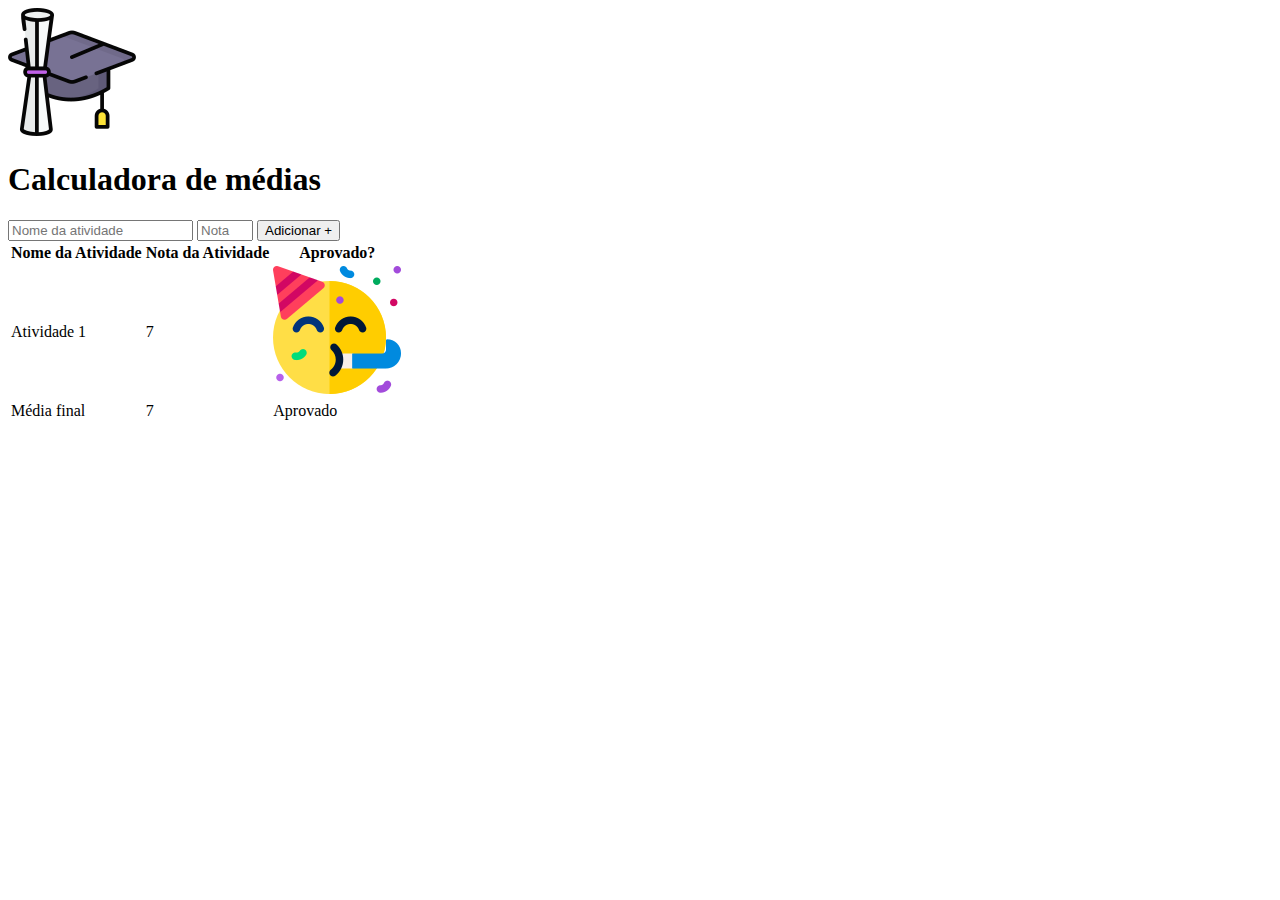
==== Calculator - 1/index.html @ 0ded55a1 "modificação de pastas" ====
<!DOCTYPE html>
<html lang="pt-BR">
<head>
    <meta charset="UTF-8">
    <meta name="viewport" content="width=device-width, initial-scale=1.0">
    <title>avarege-calculator</title>
</head>
<body>
    <header>
        <img src="./images/logo.png" alt="capelo e diploma">
        <h1>Calculadora de médias</h1>
    </header>
    <form>
        <input type="text" placeholder="Nome da atividade" required />
        <input type="number" placeholder="Nota" required min="0" max="10"/>
        <button>Adicionar +</button>
    </form>
    <table>
        <thead>
            <tr>
                <th>Nome da Atividade</th>
                <th>Nota da Atividade</th>
                <th>Aprovado?</th>
            </tr>
        </thead>
        <tbody>
            <tr>
                <td>Atividade 1</td>
                <td>7</td>
                <td><img src="./images/aprovado.png" alt="emoji festejando"></td>
            </tr>
        </tbody>
        <tfoot>
            <tr>
                <td>Média final</td>
                <td>7</td>
                <td>Aprovado</td>
            </tr>
        </tfoot>
    </table>
</body>
</html>
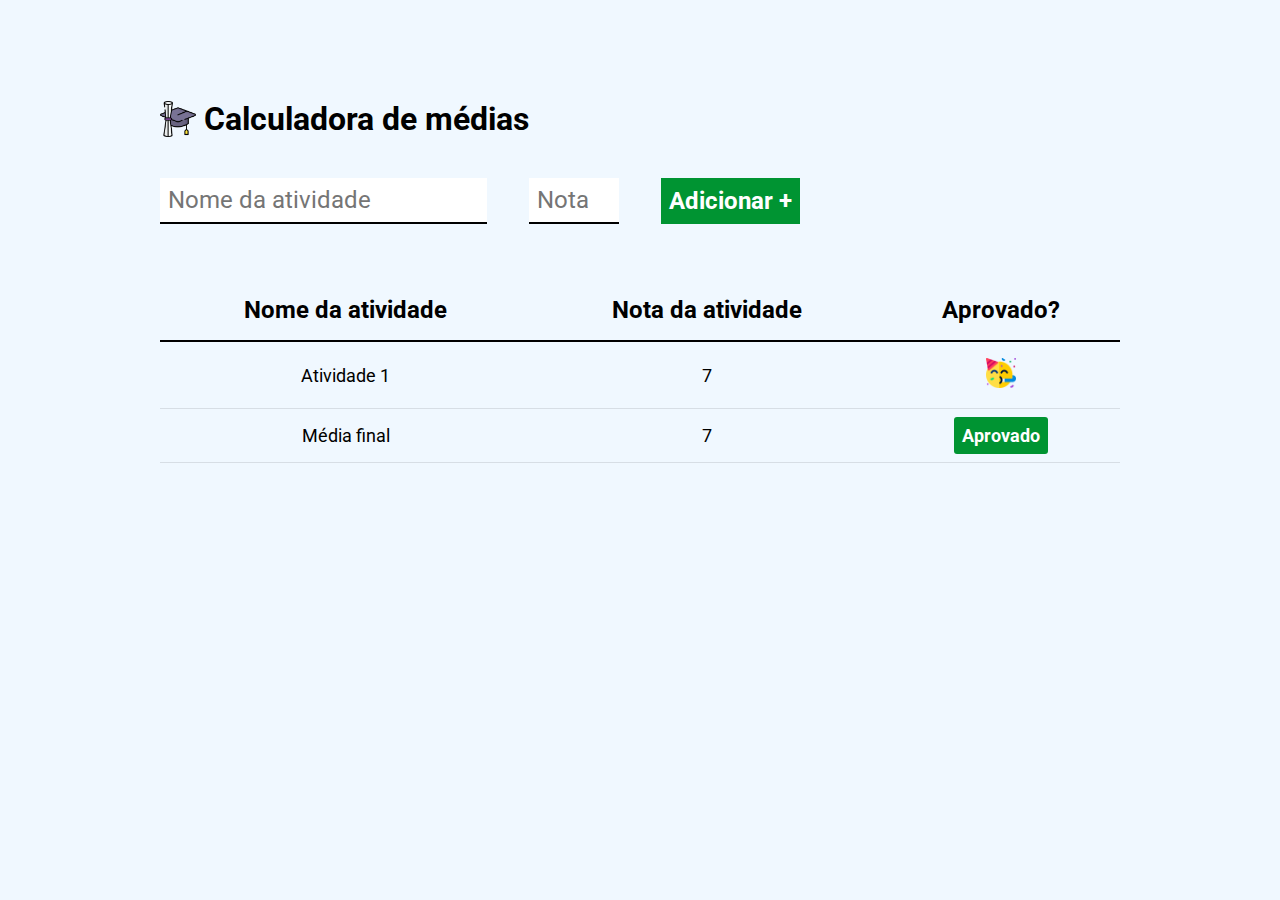
==== commit 1b8b161e: "chore: Adicionado front exercicio 1" ====
--- a/Calculator - 1/index.html
+++ b/Calculator - 1/index.html
@@ -3,40 +3,46 @@
 <head>
     <meta charset="UTF-8">
     <meta name="viewport" content="width=device-width, initial-scale=1.0">
+    <link rel="preconnect" href="https://fonts.googleapis.com">
+    <link rel="preconnect" href="https://fonts.gstatic.com" crossorigin>
+    <link href="https://fonts.googleapis.com/css2?family=Roboto:wght@400;700&display=swap" rel="stylesheet">
+    <link rel="stylesheet" href="main.css">
     <title>avarege-calculator</title>
 </head>
 <body>
-    <header>
-        <img src="./images/logo.png" alt="capelo e diploma">
-        <h1>Calculadora de médias</h1>
-    </header>
-    <form>
-        <input type="text" placeholder="Nome da atividade" required />
-        <input type="number" placeholder="Nota" required min="0" max="10"/>
-        <button>Adicionar +</button>
-    </form>
-    <table>
-        <thead>
-            <tr>
-                <th>Nome da Atividade</th>
-                <th>Nota da Atividade</th>
-                <th>Aprovado?</th>
-            </tr>
-        </thead>
-        <tbody>
-            <tr>
-                <td>Atividade 1</td>
-                <td>7</td>
-                <td><img src="./images/aprovado.png" alt="emoji festejando"></td>
-            </tr>
-        </tbody>
-        <tfoot>
-            <tr>
-                <td>Média final</td>
-                <td>7</td>
-                <td>Aprovado</td>
-            </tr>
-        </tfoot>
-    </table>
+    <div class="container">
+        <header>
+            <img src="./images/logo.png" alt="capelo e diploma">
+            <h1>Calculadora de médias</h1>
+        </header>
+        <form>
+            <input type="text" placeholder="Nome da atividade" required />
+            <input type="number" placeholder="Nota" required min="0" max="10"/>
+            <button>Adicionar +</button>
+        </form>
+        <table cellspacing="0">
+            <thead>
+                <tr>
+                    <th>Nome da atividade</th>
+                    <th>Nota da atividade</th>
+                    <th>Aprovado?</th>
+                </tr>
+            </thead>
+            <tbody>
+                <tr>
+                    <td>Atividade 1</td>
+                    <td>7</td>
+                    <td><img src="./images/aprovado.png" alt="emoji festejando"></td>
+                </tr>
+            </tbody>
+            <tfoot>
+                <tr>
+                    <td>Média final</td>
+                    <td>7</td>
+                    <td><span class="resultado aprovado">Aprovado</span></td>
+                </tr>
+            </tfoot>
+        </table>
+    </div>
 </body>
 </html>--- a/Calculator - 1/main.css
+++ b/Calculator - 1/main.css
@@ -0,0 +1,92 @@
+* {
+    box-sizing: border-box;
+    font-family: 'Roboto', sans-serif;
+    margin: 0;
+    padding: 0;
+}
+
+body {
+    background-color: aliceblue;
+    margin-top: 100px;
+    width: 100%;
+}
+
+header {
+    align-items: center;
+    display: flex;  
+    margin-bottom: 40px;
+}
+
+header img {
+    height: 36px;
+    margin-right: 8px;
+}
+
+.container {
+    max-width: 960px;
+    width: 100%;
+    margin: 0 auto;
+}
+
+form {
+    display: flex;
+    width: 100%;
+    margin-bottom: 56px;
+    max-width: 640px;
+    justify-content: space-between;
+}
+
+form input {
+    border: none;
+    border-bottom: 2px solid #000;
+    font-size: 24px;
+    padding: 8px;
+}
+
+form button {
+    background-color: #009432;
+    border: none;
+    color: #fff;
+    cursor: pointer;
+    font-size: 24px;
+    font-weight: bold;
+    padding: 8px;
+}
+
+table {
+    width: 100%;
+}
+
+table th {
+    border-bottom: 2px solid #000;
+    font-size: 24px;
+    font-weight: bold;
+    padding: 16px;
+}
+
+table td {
+    padding: 16px 0;
+    text-align: center;
+    font-size: 18px;
+    border-bottom: 1px solid rgba(0,0,0, 0.1);
+}
+
+table td img {
+    height: 30px;
+}
+
+.resultado {
+    padding: 8px;   
+    font-weight: bold;
+    color: #fff;
+    background-color: #000;
+    border-radius: 3px;
+}
+
+.aprovado {
+    background-color: #009432;
+}
+
+.reprovado {
+    background-color: red;
+}